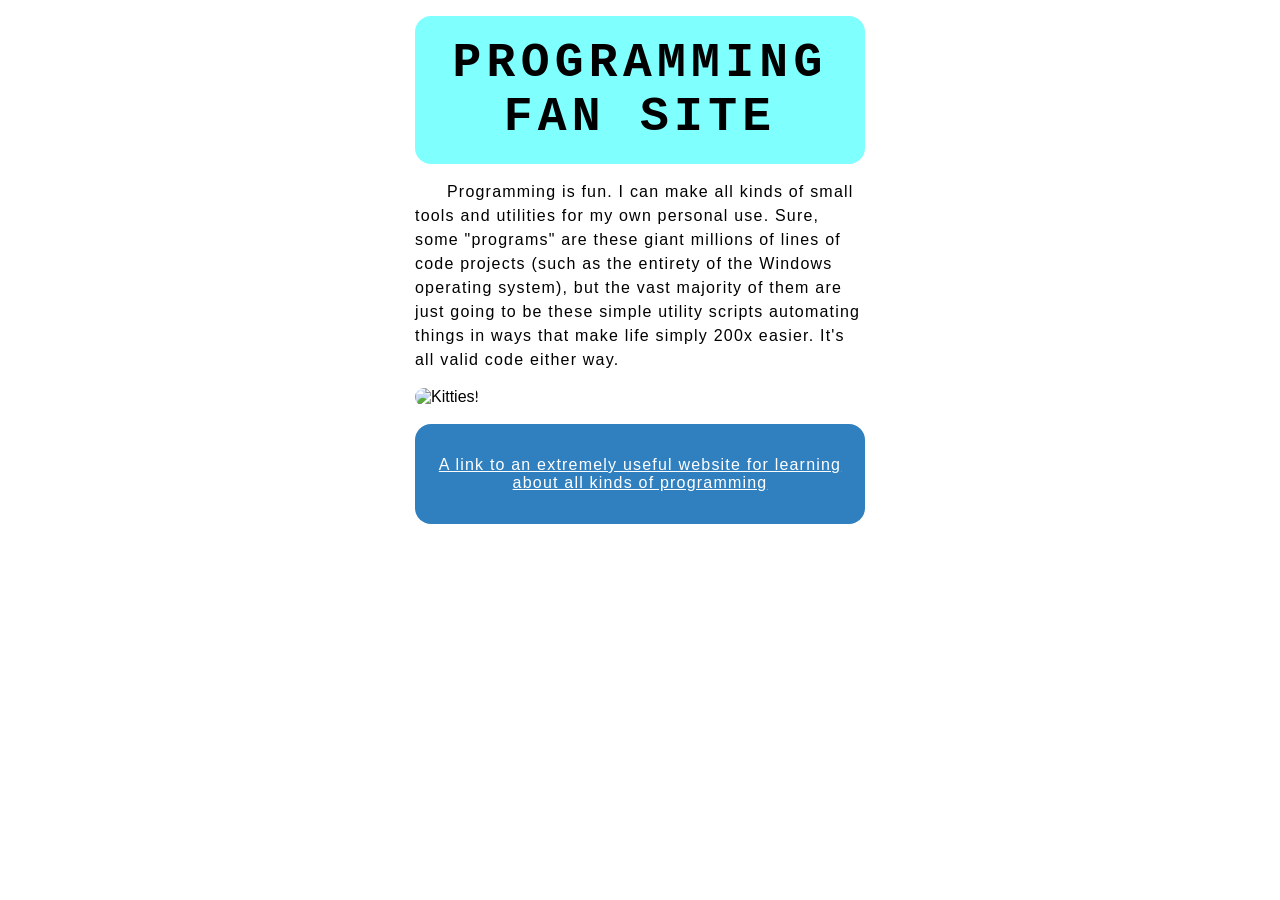
==== index.html @ 1fe0f050 "Typo fix" ====
<!DOCTYPE html>
<html lang="en">
<head>
    <meta charset="UTF-8">
    <meta name="viewport" content="width=device-width, initial-scale=1.0">
    <title>Programming Fan Site</title>

    <link rel="stylesheet" href="style.css">
</head>
<body>
    <header>
        <h1>Programming Fan Site</h1>
    </header>
    <main>
        <p>Programming is fun. I can make all kinds of small tools and utilities for my own personal use. Sure, some "programs" are these giant millions of lines of code projects (such as the entirety of the Windows operating system), but the vast majority of them are just going to be these simple utility scripts automating things in ways that make life simply 200x easier. It's all valid code either way.</p>
        <img src="https://placecats.com/neo/450/450" alt="Kitties!" />
    </main>
    <br />
    <footer>
        <a href="https://www.w3schools.com/" target="_blank">
            <div>
                A link to an extremely useful website for learning about all kinds of programming
            </div>
        </a>
    </footer>
</body>
</html>
---- style.css ----
/* Set the font and center the page */
body {
    font-family: Verdana, Geneva, Tahoma, sans-serif;
    max-width: 450px;
    margin: auto;
    /* Push the bottom of the page slightly farther away to allow scrolling down */
    margin-bottom: 5rem;
}

/* Make header fancy */
/* Set spacing and background details */
header {
    padding: 1.25rem;
    background-color: #80FFFF;
    border-radius: 1rem;
    margin: 0;
    margin-top: 1rem;
}
/* Set font details */
h1 {
    margin: 0;
    font-family: Consolas, 'Courier New', Courier, monospace;
    font-size: 3rem;
    letter-spacing: 0.33rem;
    text-align: center;
    text-transform: uppercase;
}


/* Improve readability for blobs of text */
p {
    letter-spacing: 0.075em;
    line-height: 1.5;
    text-indent: 2em;
}

/* Round the image */
img {
    border-radius: 1rem;
}

/* Set font details for links */
a {
    letter-spacing: 0.075em;
    text-decoration-color: #ffffff;
    text-align: center;
    color: #ffffff;
}
/* anchor surrounds a block element to give a background color */
footer a > div {
    background-color: #3080C0;
    border-radius: 1rem;
    padding: 2em 1em;
}
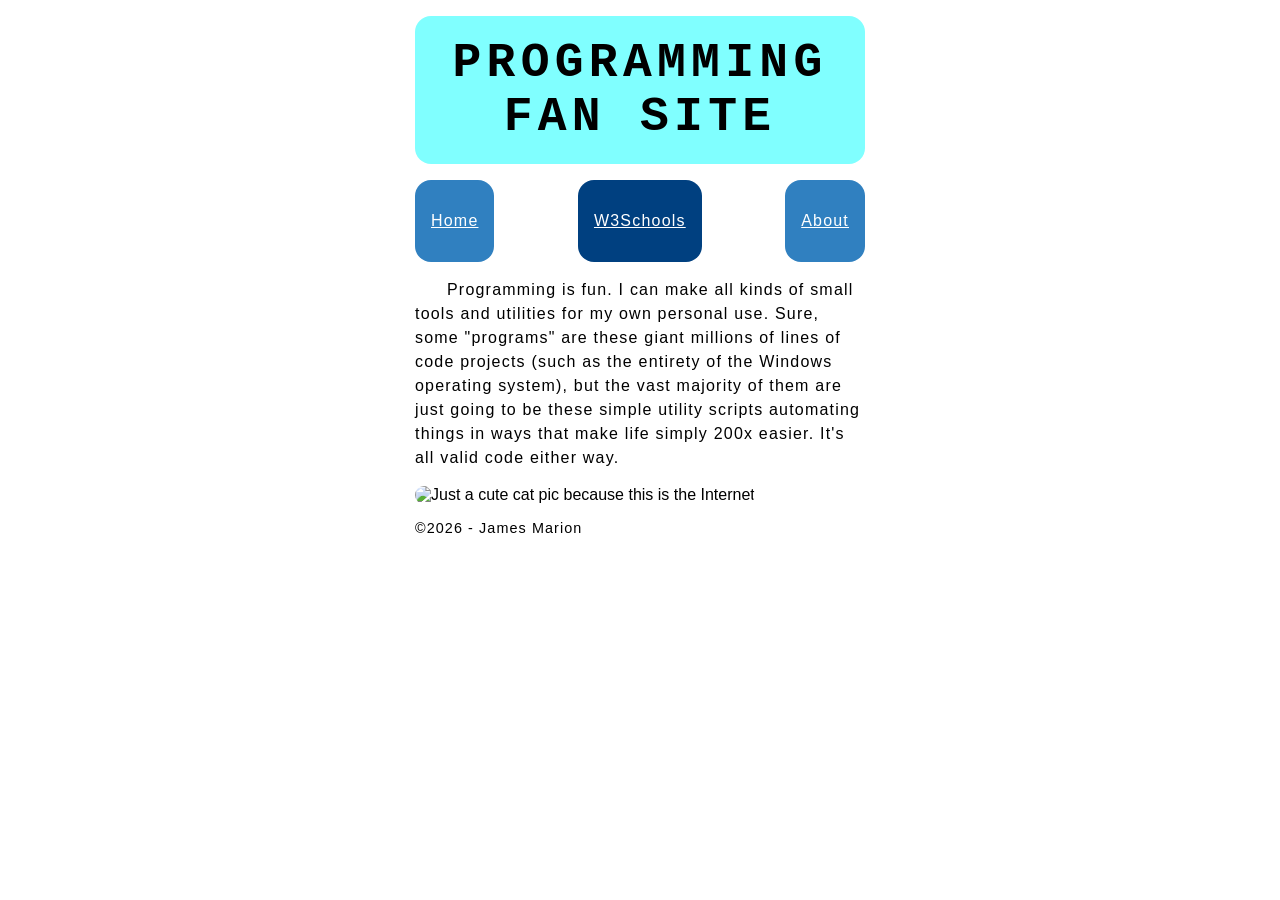
==== commit 31057aea: "Search Engine Optimization lab upgrades" ====
--- a/index.html
+++ b/index.html
@@ -3,7 +3,8 @@
 <head>
     <meta charset="UTF-8">
     <meta name="viewport" content="width=device-width, initial-scale=1.0">
-    <title>Programming Fan Site</title>
+    <meta name="description" content="A simple site showcasing my love for programming.">
+    <title>Programming Fan Site - By James Marion</title>
 
     <link rel="stylesheet" href="style.css">
 </head>
@@ -11,17 +12,17 @@
     <header>
         <h1>Programming Fan Site</h1>
     </header>
+    <nav>
+        <a href="index.html"><div>Home</div></a>
+        <a href="https://www.w3schools.com/" target="_blank"><div>W3Schools</div></a>
+        <a href="about.html"><div>About</div></a>
+    </nav>
     <main>
         <p>Programming is fun. I can make all kinds of small tools and utilities for my own personal use. Sure, some "programs" are these giant millions of lines of code projects (such as the entirety of the Windows operating system), but the vast majority of them are just going to be these simple utility scripts automating things in ways that make life simply 200x easier. It's all valid code either way.</p>
-        <img src="https://placecats.com/neo/450/450" alt="Kitties!" />
+        <img src="https://placecats.com/neo/450/450" alt="Just a cute cat pic because this is the Internet" />
     </main>
-    <br />
     <footer>
-        <a href="https://www.w3schools.com/" target="_blank">
-            <div>
-                A link to an extremely useful website for learning about all kinds of programming
-            </div>
-        </a>
+        <p>&copy;2026 - James Marion</p>
     </footer>
 </body>
 </html>
--- a/style.css
+++ b/style.css
@@ -13,8 +13,7 @@
     padding: 1.25rem;
     background-color: #80FFFF;
     border-radius: 1rem;
-    margin: 0;
-    margin-top: 1rem;
+    margin: 1rem 0;
 }
 /* Set font details */
 h1 {
@@ -31,6 +30,10 @@
 p {
     letter-spacing: 0.075em;
     line-height: 1.5;
+}
+
+/* Indent main paragraphs */
+main p {
     text-indent: 2em;
 }
 
@@ -39,16 +42,44 @@
     border-radius: 1rem;
 }
 
-/* Set font details for links */
-a {
+/* Nav should be horizontal */
+nav {
+    display: flex;
+    justify-content: space-between;
+}
+/* Set font details for nav links */
+nav a {
     letter-spacing: 0.075em;
+    text-align: center;
     text-decoration-color: #ffffff;
-    text-align: center;
     color: #ffffff;
 }
-/* anchor surrounds a block element to give a background color */
-footer a > div {
+/* Anchor surrounds a block element to give a background color */
+nav a > div {
     background-color: #3080C0;
     border-radius: 1rem;
     padding: 2em 1em;
+}
+nav a[target="_blank"] > div {
+    background-color: #004080;
+}
+/* Hover details */
+nav a:hover {
+    text-decoration-color: #000000;
+    color: #000000;
+}
+nav a[target="_blank"]:hover {
+    text-decoration-color: #ffffff;
+    color: #ffffff;
+}
+nav a > div:hover {
+    background-color: #00C040;
+}
+nav a[target="_blank"] > div:hover {
+    background-color: #008040;
+}
+
+/* Smaller footer text */
+footer {
+    font-size: 0.9em;
 }
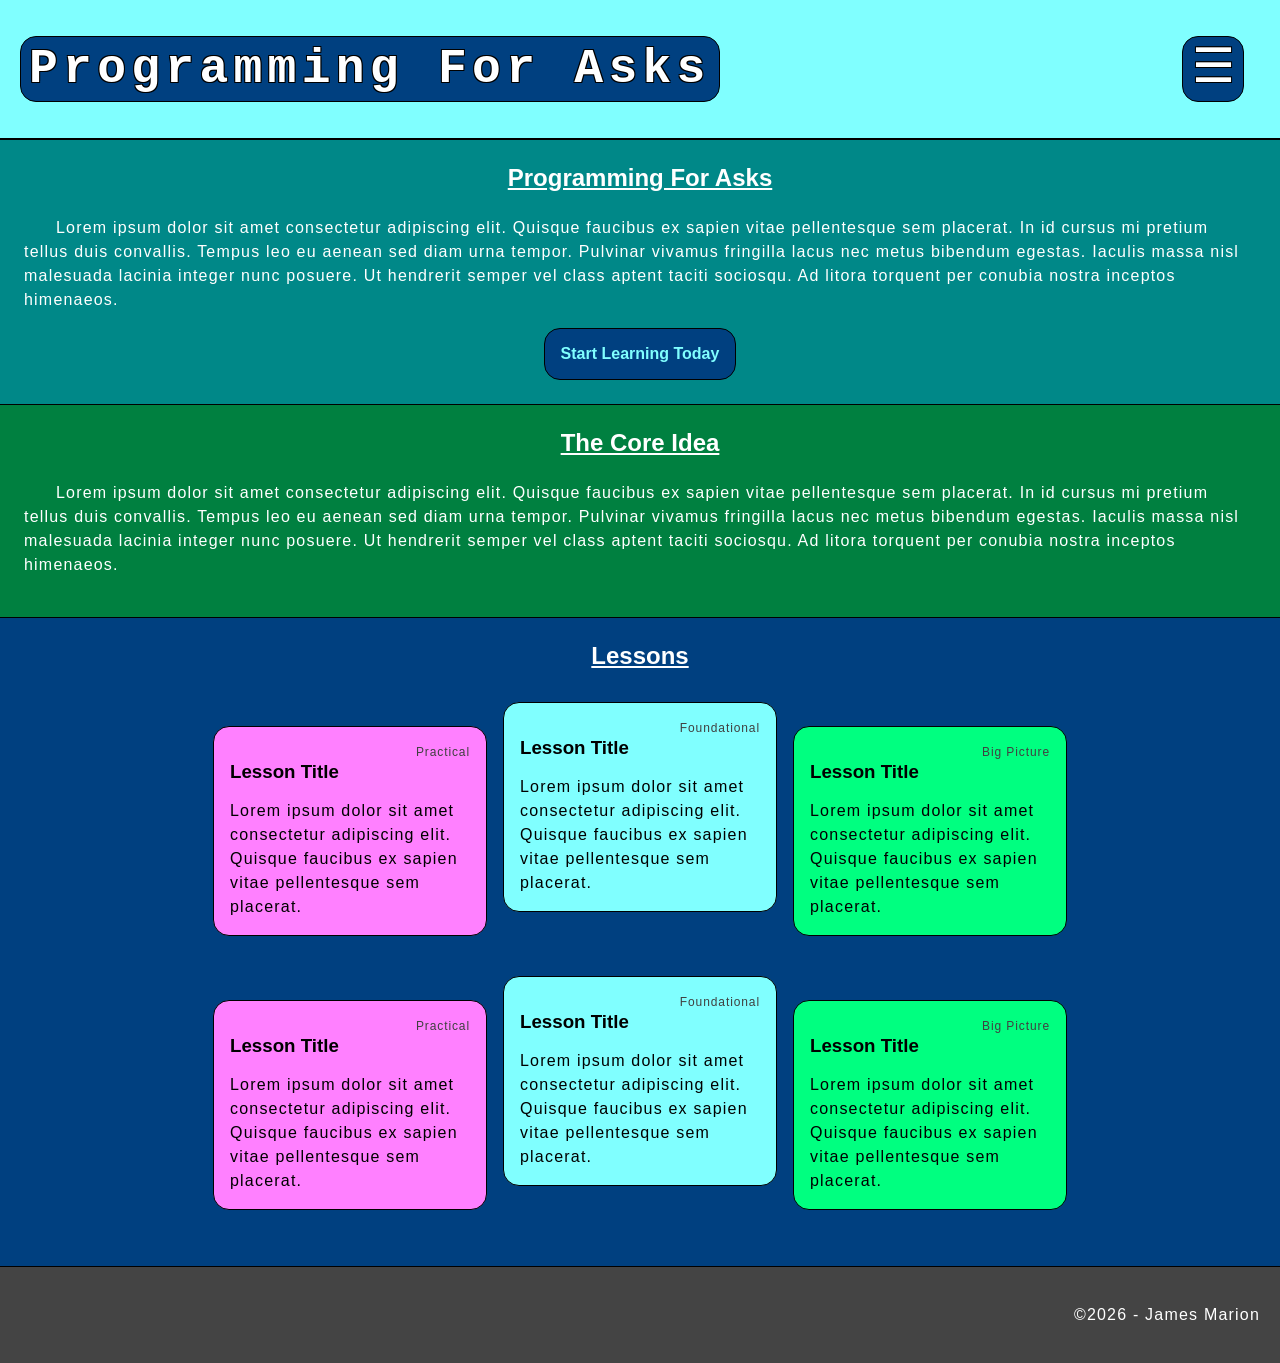
==== commit d5f65dcd: "Update website purpose - Development IN PROGRESS" ====
--- a/index.html
+++ b/index.html
@@ -4,22 +4,166 @@
     <meta charset="UTF-8">
     <meta name="viewport" content="width=device-width, initial-scale=1.0">
     <meta name="description" content="A simple site showcasing my love for programming.">
-    <title>Programming Fan Site - By James Marion</title>
+    <title>Programming For Asks</title>
 
     <link rel="stylesheet" href="style.css">
+    <style>
+        #coreidea {
+            background-color: #008040;
+        }
+        #lessons {
+            background-color: #004080;
+        }
+
+        #lessons .cards {
+            display: flex;
+            justify-content: center;
+        }
+
+        /* Ensure each card has a standardized sizing and style */
+        #lessons .card {
+            padding: 1em;
+            padding-top: 1rem;
+            margin: 0.5em;
+            margin-bottom: 2em;
+            width: 15em;
+            height: 100%;
+            border-radius: 1rem;
+            border: 1px solid black;
+            color: #000000;
+        }
+
+        #lessons .card:hover {
+            border: 1px solid white;
+        }
+
+        #lessons .card .card-tag {
+            text-align: right;
+            font-size: 0.75em;
+            margin: 0;
+        }
+        #lessons .card .card-tag{
+            color: #404040;
+        }
+
+        #lessons .card p, #lessons .card h3 {
+            margin: 0;
+            text-indent: 0;
+        }
+        #lessons .card h3 {
+            margin-bottom: 1rem;
+        }
+        #lessons .card.foundational {
+            order: 0;
+            background-color: #80FFFF;
+        }
+        #lessons .card.practical {
+            order: -1;
+            background-color: #FF80FF;
+            margin-top: 2em;
+        }
+        #lessons .card.bigpicture {
+            order: 1;
+            background-color: #00FF80;
+            margin-top: 2em;
+        }
+
+        @media screen and (max-width: 975px) {
+
+        }
+        @media screen and (max-width: 700px) {
+            #lessons h2 {
+                margin-bottom: 0;
+            }
+            #lessons .cards {
+                flex-direction: column;
+                justify-content: space-around;
+                align-items: center;
+            }
+            #lessons .card {
+                margin: 0.5em 0;
+            }
+            #lessons .card:last-of-type {
+                margin-bottom: 0;
+            }
+            #lessons .card.foundational {
+                order: -1;
+            }
+            #lessons .card.practical {
+                order: 0;
+                margin-top: 0;
+            }
+            #lessons .card.bigpicture {
+                order: 1;
+                margin-top: 0;
+            }
+        }
+    </style>
 </head>
 <body>
-    <header>
-        <h1>Programming Fan Site</h1>
-    </header>
-    <nav>
-        <a href="index.html"><div>Home</div></a>
-        <a href="https://www.w3schools.com/" target="_blank"><div>W3Schools</div></a>
-        <a href="about.html"><div>About</div></a>
-    </nav>
+    <div class="header">
+        <header>
+            <h1>Programming For Asks</h1>
+        </header>
+        <nav>
+            <input type="checkbox" name="nav-toggle" id="nav-toggle" aria-hidden="true" />
+            <label for="nav-toggle" class="nav-toggle" aria-hidden="true"></label>
+            <ul>
+                <li><a href="index.html"><div>Home</div></a></li>
+                <li><a href="foundational.html"><div>The Foundations</div></a></li>
+                <li><a href="practical.html"><div>In Practice</div></a></li>
+                <li><a href="bigpicture.html"><div>The Big Picture</div></a></li>
+                <li><a href="about.html"><div>About Me</div></a></li>
+            </ul>
+        </nav>
+    </div>
     <main>
-        <p>Programming is fun. I can make all kinds of small tools and utilities for my own personal use. Sure, some "programs" are these giant millions of lines of code projects (such as the entirety of the Windows operating system), but the vast majority of them are just going to be these simple utility scripts automating things in ways that make life simply 200x easier. It's all valid code either way.</p>
-        <img src="https://placecats.com/neo/450/450" alt="Just a cute cat pic because this is the Internet" />
+        <section id="landing">
+            <h2>Programming For Asks</h2>
+            <p>Lorem ipsum dolor sit amet consectetur adipiscing elit. Quisque faucibus ex sapien vitae pellentesque sem placerat. In id cursus mi pretium tellus duis convallis. Tempus leo eu aenean sed diam urna tempor. Pulvinar vivamus fringilla lacus nec metus bibendum egestas. Iaculis massa nisl malesuada lacinia integer nunc posuere. Ut hendrerit semper vel class aptent taciti sociosqu. Ad litora torquent per conubia nostra inceptos himenaeos.</p>
+            <a href="foundational.html">Start Learning Today</a>
+        </section>
+        <section id="coreidea">
+            <h2>The Core Idea</h2>
+            <p>Lorem ipsum dolor sit amet consectetur adipiscing elit. Quisque faucibus ex sapien vitae pellentesque sem placerat. In id cursus mi pretium tellus duis convallis. Tempus leo eu aenean sed diam urna tempor. Pulvinar vivamus fringilla lacus nec metus bibendum egestas. Iaculis massa nisl malesuada lacinia integer nunc posuere. Ut hendrerit semper vel class aptent taciti sociosqu. Ad litora torquent per conubia nostra inceptos himenaeos.</p>
+        </section>
+        <section id="lessons">
+            <h2>Lessons</h2>
+            <div class="cards">
+                <div class="card practical">
+                    <p class="card-tag">Practical</p>
+                    <h3>Lesson Title</h3>
+                    <p>Lorem ipsum dolor sit amet consectetur adipiscing elit. Quisque faucibus ex sapien vitae pellentesque sem placerat.</p>
+                </div>
+                <div class="card foundational">
+                    <p class="card-tag">Foundational</p>
+                    <h3>Lesson Title</h3>
+                    <p>Lorem ipsum dolor sit amet consectetur adipiscing elit. Quisque faucibus ex sapien vitae pellentesque sem placerat.</p>
+                </div>
+                <div class="card bigpicture">
+                    <p class="card-tag">Big Picture</p>
+                    <h3>Lesson Title</h3>
+                    <p>Lorem ipsum dolor sit amet consectetur adipiscing elit. Quisque faucibus ex sapien vitae pellentesque sem placerat.</p>
+                </div>
+            </div>
+            <div class="cards">
+                <div class="card practical">
+                    <p class="card-tag">Practical</p>
+                    <h3>Lesson Title</h3>
+                    <p>Lorem ipsum dolor sit amet consectetur adipiscing elit. Quisque faucibus ex sapien vitae pellentesque sem placerat.</p>
+                </div>
+                <div class="card foundational">
+                    <p class="card-tag">Foundational</p>
+                    <h3>Lesson Title</h3>
+                    <p>Lorem ipsum dolor sit amet consectetur adipiscing elit. Quisque faucibus ex sapien vitae pellentesque sem placerat.</p>
+                </div>
+                <div class="card bigpicture">
+                    <p class="card-tag">Big Picture</p>
+                    <h3>Lesson Title</h3>
+                    <p>Lorem ipsum dolor sit amet consectetur adipiscing elit. Quisque faucibus ex sapien vitae pellentesque sem placerat.</p>
+                </div>
+            </div>
+        </section>
     </main>
     <footer>
         <p>&copy;2026 - James Marion</p>
--- a/style.css
+++ b/style.css
@@ -1,28 +1,40 @@
-/* Set the font and center the page */
+/* Set the font and ensure defaults */
 body {
     font-family: Verdana, Geneva, Tahoma, sans-serif;
-    max-width: 450px;
-    margin: auto;
-    /* Push the bottom of the page slightly farther away to allow scrolling down */
-    margin-bottom: 5rem;
+    margin: 0;
+    /* Push the bottom of the page slightly farther away to allow scrolling down beyond the bottom of the page a little */
+    margin-bottom: 2.5rem;
+}
+
+/* Standardize some settings across browsers in case some have weird defaults */
+html, body, header, nav, section, main, footer {
+    margin: 0;
+    padding: 0;
+}
+
+/* Ensure the main content of the page is slightly away from the edge of the browser window */
+header, main, footer {
+    padding: 1.25rem;
 }
 
 /* Make header fancy */
 /* Set spacing and background details */
 header {
-    padding: 1.25rem;
     background-color: #80FFFF;
-    border-radius: 1rem;
-    margin: 1rem 0;
+    margin: 0;
+    width: 100%;
 }
 /* Set font details */
 h1 {
     margin: 0;
-    font-family: Consolas, 'Courier New', Courier, monospace;
-    font-size: 3rem;
     letter-spacing: 0.33rem;
-    text-align: center;
-    text-transform: uppercase;
+    color: white;
+    text-shadow: 1px 1px #000000, -1px 1px #000000, 1px -1px #000000, -1px -1px #000000;
+    background-color: #004080;
+    border: 1px solid black;
+    border-radius: 1rem;
+    padding: 0.5rem;
+    width: fit-content;
 }
 
 
@@ -42,44 +54,226 @@
     border-radius: 1rem;
 }
 
-/* Nav should be horizontal */
-nav {
-    display: flex;
-    justify-content: space-between;
-}
 /* Set font details for nav links */
 nav a {
     letter-spacing: 0.075em;
+    font-size: 1.75rem;
+    font-weight: bold;
     text-align: center;
-    text-decoration-color: #ffffff;
-    color: #ffffff;
-}
-/* Anchor surrounds a block element to give a background color */
+    text-decoration: none;
+}
+/* Anchor surrounds a block element to give a lot of clickable space */
 nav a > div {
-    background-color: #3080C0;
-    border-radius: 1rem;
-    padding: 2em 1em;
-}
-nav a[target="_blank"] > div {
-    background-color: #004080;
-}
-/* Hover details */
-nav a:hover {
-    text-decoration-color: #000000;
-    color: #000000;
-}
-nav a[target="_blank"]:hover {
-    text-decoration-color: #ffffff;
-    color: #ffffff;
-}
-nav a > div:hover {
-    background-color: #00C040;
-}
-nav a[target="_blank"] > div:hover {
-    background-color: #008040;
+    padding: 1em;
 }
 
 /* Smaller footer text */
 footer {
-    font-size: 0.9em;
+    background-color: #444444;
+    color: #FFFFFF;
+    text-align: right;
+}
+
+/* Center both the header and the nav */
+.header {
+    display: table;
+    font-family: Consolas, 'Courier New', Courier, monospace;
+    line-height: 1;
+    width: 100%;
+    border-bottom: 2px solid black;
+}
+
+.header > * {
+    display: table-cell;
+}
+
+
+/* Ensure the nav has decent spacing */
+nav {
+    padding: 0;
+    margin: 0;
+}
+
+/* Hides nav while it isn't checked */
+nav ul {
+    display: none;
+}
+
+/* Hides the checkbox so that the hamburger label is the only way to toggle it */
+nav #nav-toggle {
+    display: none;
+}
+
+/* Styles the hamburger label with enough clickable space for mobile devices too */
+nav .nav-toggle {
+    display: block;
+    padding: 2.25rem;
+    padding-right: 2.25rem;
+    color: black;
+    background-color: #80FFFF;
+}
+nav .nav-toggle::after {
+    content: "\2630"; /* hamburger symbol */
+    color: #FFFFFF;
+    text-shadow: 1px 1px #000000, -1px 1px #000000, 1px -1px #000000, -1px -1px #000000;
+    background-color: #004080;
+    border: 1px solid black;
+    border-radius: 1rem;
+    padding: 0.5rem;
+    display: block;
+    min-width: 44px;
+    text-align: center;
+}
+/* There should be a toggle button that toggles the menu visibility when clicked. */
+/* When checked, display the menu */
+/* Vertical nav when displayed */
+nav #nav-toggle:checked~ul {
+    list-style-type: none;
+    margin: 0;
+    margin-top: 1px; /* Include the header border as the top border */
+    padding: 0;
+    display: flex;
+    position: absolute;
+    right: 0rem;
+    width: 30rem;
+    flex-direction: column;
+    justify-content: space-evenly;
+}
+nav #nav-toggle:checked~ul li {
+    border: 1px solid black;
+    border-right: 0;
+    border-left-width: 2px;
+    border-top: 0;
+    background-color: #808080;
+}
+nav #nav-toggle:checked~ul li:hover > a div {
+    /* 50% opacity hover */
+    background-color: #00804080;
+}
+nav #nav-toggle:checked~ul li:last-of-type {
+    border-bottom-left-radius: 1rem;
+    border-bottom-width: 2px;
+}
+nav #nav-toggle:checked~ul li:not(:last-of-type):not(:first-of-type) > a {
+    color: #80FFFF;
+    text-shadow: 1px 1px #000000, -1px 1px #000000, 1px -1px #000000, -1px -1px #000000;
+}
+nav #nav-toggle:checked~ul li > a {
+    color: #000000;
+    text-shadow: none;
+}
+/* Mobile nav toggle button styling */
+nav #nav-toggle:checked~.nav-toggle::after {
+    content: "\2716"; /* close (x) symbol */
+}
+
+
+h1, nav .nav-toggle {
+    font-size: 3rem;
+}
+
+main, footer {
+    display: flex;
+    justify-content: center;
+    flex-direction: column;
+    margin: auto;
+}
+
+main {
+    padding: 0;
+}
+
+main > section {
+    margin: 0;
+    width: 100%;
+    padding: 1.5em;
+    box-sizing: border-box;
+    border-bottom: solid 1px black;
+    background-color: #444444;
+    color: white;
+}
+
+h2 {
+    margin: 0;
+    margin-bottom: 1em;
+    text-decoration: underline;
+    text-align: center;
+}
+
+#landing {
+    background-color: #008888;
+}
+
+#landing a {
+    display: block;
+    text-decoration: none;
+    padding: 1em;
+    background-color: #004080;
+    color: #80FFFF;
+    font-weight: bold;
+    border: 1px solid black;
+    border-radius: 1em;
+    width: fit-content;
+    margin: 0em auto;
+    margin-top: 1em;
+}
+#landing a:hover {
+    background-color: #3080C0;
+}
+
+@media screen and (max-width: 975px) {
+    h1, nav .nav-toggle {
+        font-size: 5vw;
+    }
+    main > section {
+        font-size: 1.65vw;
+    }
+}
+@media screen and (max-width: 700px) {
+    main {
+        padding: 0;
+    }
+    main > section {
+        font-size: 4.5vw;
+        max-width: 100%;
+        padding: 1.5rem 0.5em;
+    }
+    .header {
+        display: block;
+    }
+
+    .header > * {
+        display: block;
+    }
+
+    .header header {
+        display: flex;
+        flex-direction: column;
+        align-items: center;
+        padding-left: 0;
+        padding-right: 0;
+        box-sizing: content-box;
+    }
+
+    .header nav .nav-toggle {
+        display: flex;
+        flex-direction: column;
+        align-items: center;
+        padding: 0;
+        padding-bottom: 1.25rem;
+    }
+
+    .header nav .nav-toggle::after {
+        width: 1em;
+    }
+
+    nav #nav-toggle:checked~ul {
+        width: 100%;
+    }
+    nav #nav-toggle:checked~ul li {
+        border-left-width: 0;
+    }
+    nav #nav-toggle:checked~ul li:last-of-type {
+        border-bottom-left-radius: 0;
+    }
 }
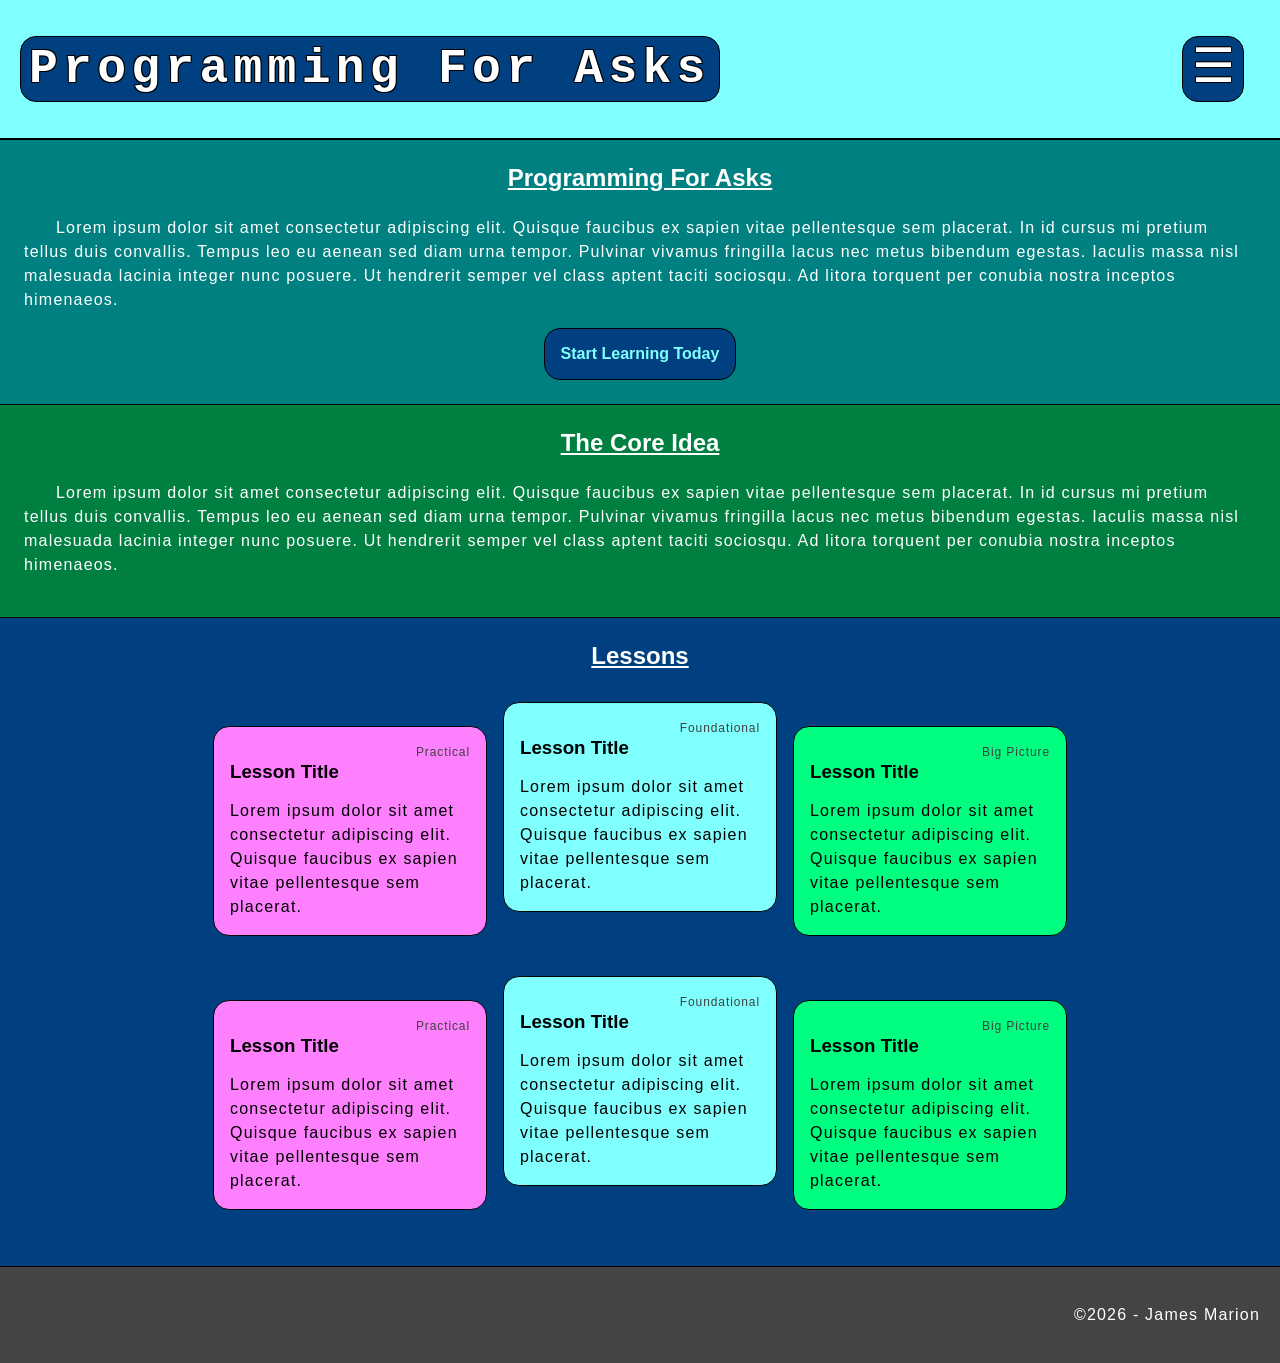
==== commit 3c10d3bf: "Accessibility Fix screen reader/keyboard controls" ====
--- a/index.html
+++ b/index.html
@@ -106,8 +106,8 @@
             <h1>Programming For Asks</h1>
         </header>
         <nav>
-            <input type="checkbox" name="nav-toggle" id="nav-toggle" aria-hidden="true" />
-            <label for="nav-toggle" class="nav-toggle" aria-hidden="true"></label>
+            <input type="checkbox" name="nav-toggle" id="nav-toggle" />
+            <label for="nav-toggle" class="nav-toggle"><span style="opacity: 0; position: absolute;">Toggle navigation</span></label>
             <ul>
                 <li><a href="index.html"><div>Home</div></a></li>
                 <li><a href="foundational.html"><div>The Foundations</div></a></li>
--- a/style.css
+++ b/style.css
@@ -1,3 +1,8 @@
+/* Keyboard accessibility controls */
+:focus-visible {
+    outline: 5px solid white;
+}
+
 /* Set the font and ensure defaults */
 body {
     font-family: Verdana, Geneva, Tahoma, sans-serif;
@@ -100,8 +105,10 @@
 }
 
 /* Hides the checkbox so that the hamburger label is the only way to toggle it */
+/* Also ensures that keyboard-accessibility is still possible */
 nav #nav-toggle {
-    display: none;
+    opacity: 0;
+    position: absolute;
 }
 
 /* Styles the hamburger label with enough clickable space for mobile devices too */
@@ -112,6 +119,10 @@
     color: black;
     background-color: #80FFFF;
 }
+/* Keyboard control accessibility indicator */
+nav #nav-toggle:focus-visible ~ .nav-toggle::after {
+    outline: 5px solid red;
+}
 nav .nav-toggle::after {
     content: "\2630"; /* hamburger symbol */
     color: #FFFFFF;
@@ -146,6 +157,15 @@
     border-top: 0;
     background-color: #808080;
 }
+/* Keyboard controls accessibility indicator */
+nav #nav-toggle:checked~ul li a:focus-visible div {
+    outline: 5px solid white;
+    position: relative;
+    z-index: 999;
+}
+nav #nav-toggle:checked~ul li:last-of-type a:focus-visible div {
+    border-bottom-left-radius: 1rem;
+}
 nav #nav-toggle:checked~ul li:hover > a div {
     /* 50% opacity hover */
     background-color: #00804080;
@@ -201,7 +221,7 @@
 }
 
 #landing {
-    background-color: #008888;
+    background-color: #008080;
 }
 
 #landing a {
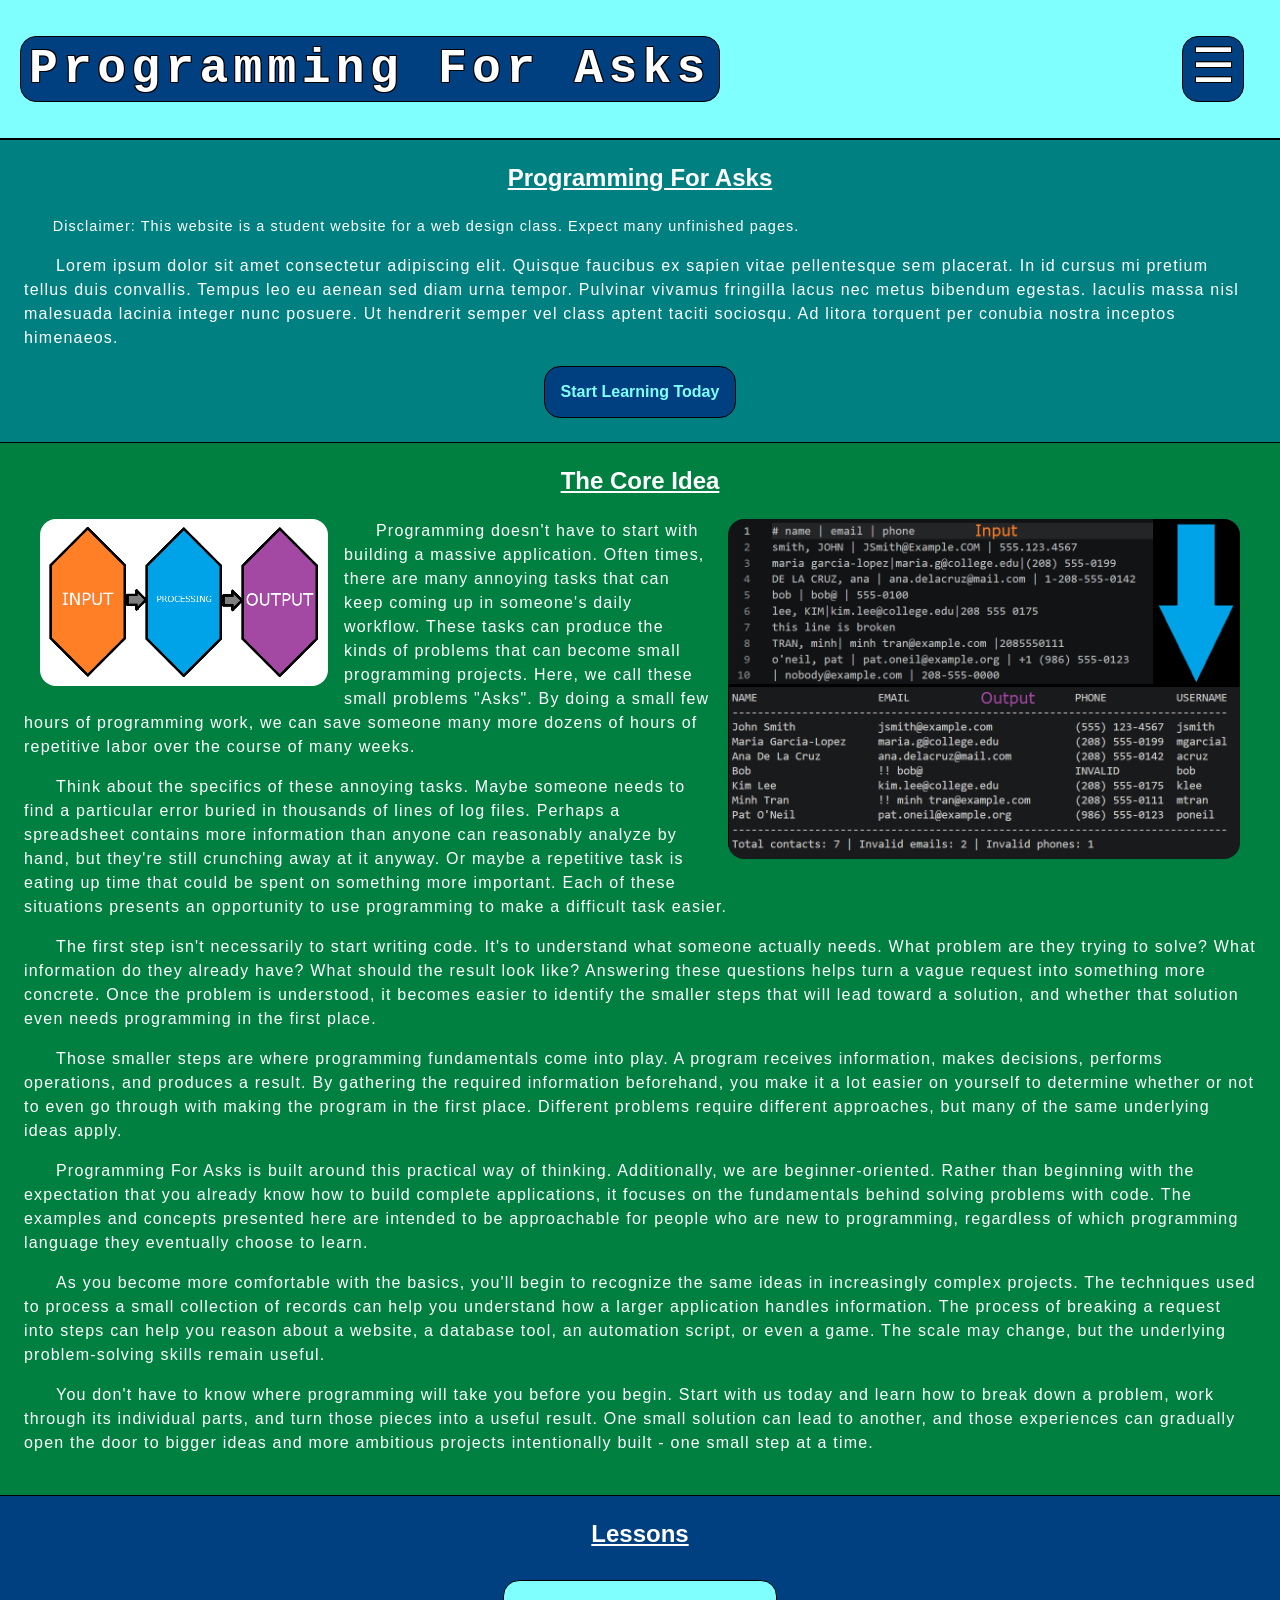
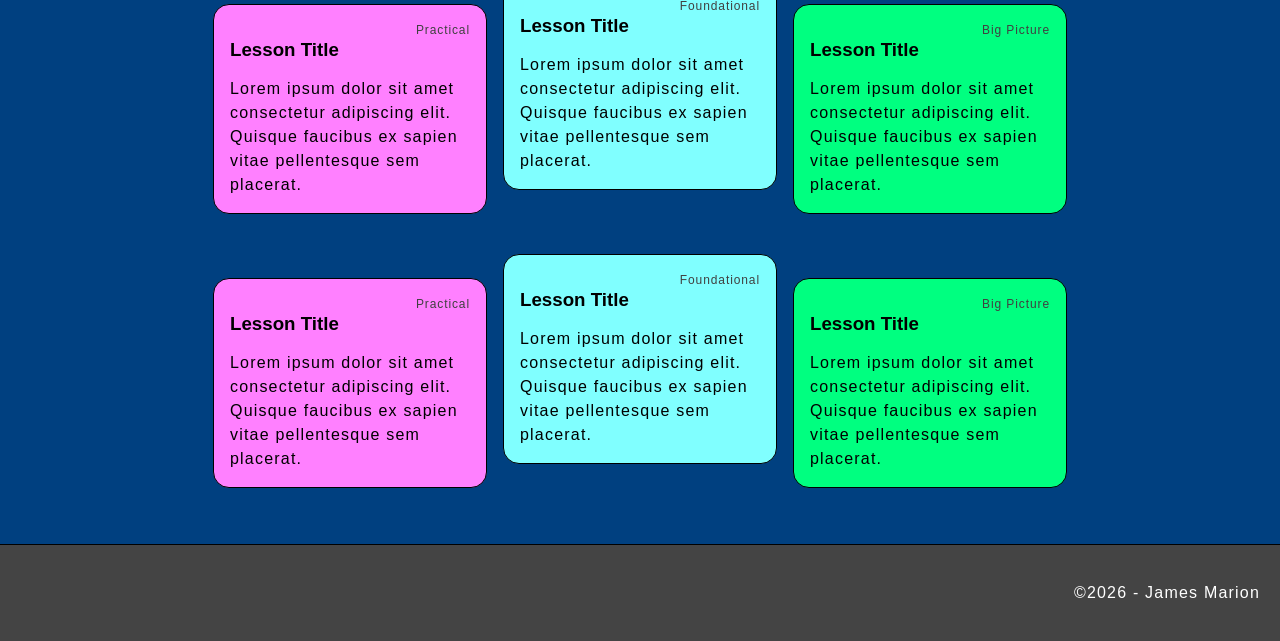
==== commit 17c6cead: "Multimedia lab" ====
--- a/index.html
+++ b/index.html
@@ -10,6 +10,21 @@
     <style>
         #coreidea {
             background-color: #008040;
+        }
+        #coreidea > div > img:first-of-type {
+            float: left;
+            width: 9vw;
+        }
+        #coreidea > div > img:last-of-type {
+            float: right;
+            width: 18vw;
+        }
+        #coreidea > div > img {
+            display: block;
+            max-width: 100%;
+            height: auto;
+            margin: 1em;
+            margin-top: 0;
         }
         #lessons {
             background-color: #004080;
@@ -68,10 +83,53 @@
             margin-top: 2em;
         }
 
-        @media screen and (max-width: 975px) {
-
-        }
+        @media screen and (max-width: 3000px) {
+            #coreidea > div > img:first-of-type {
+                width: 15vw;
+            }
+            #coreidea > div > img:last-of-type {
+                width: 22vw;
+            }
+        }
+
+        @media screen and (max-width: 2000px) {
+            #coreidea > div > img:first-of-type {
+                width: 20vw;
+            }
+            #coreidea > div > img:last-of-type {
+                width: 35vw;
+            }
+        }
+
+        @media screen and (max-width: 1500px) {
+            #coreidea > div > img:first-of-type {
+                width: 18em;
+            }
+            #coreidea > div > img:last-of-type {
+                width: 32em;
+            }
+        }
+
+        @media screen and (max-width: 1250px) {
+            #coreidea > div > img:first-of-type {
+                width: 10em;
+            }
+            #coreidea > div > img:last-of-type {
+                width: 25em;
+            }
+        }
+
         @media screen and (max-width: 700px) {
+            #coreidea > div > img:first-of-type {
+                width: 100%;
+            }
+            #coreidea > div > img:last-of-type {
+                width: 100%;
+            }
+            #coreidea > div > img {
+                margin: 0;
+                margin-bottom: 1em;
+            }
             #lessons h2 {
                 margin-bottom: 0;
             }
@@ -107,7 +165,7 @@
         </header>
         <nav>
             <input type="checkbox" name="nav-toggle" id="nav-toggle" />
-            <label for="nav-toggle" class="nav-toggle"><span style="opacity: 0; position: absolute;">Toggle navigation</span></label>
+            <label for="nav-toggle" class="nav-toggle"><span class="visually-hidden">Toggle navigation</span></label>
             <ul>
                 <li><a href="index.html"><div>Home</div></a></li>
                 <li><a href="foundational.html"><div>The Foundations</div></a></li>
@@ -120,12 +178,23 @@
     <main>
         <section id="landing">
             <h2>Programming For Asks</h2>
+            <p style="font-size: 0.9em;">Disclaimer: This website is a student website for a web design class. Expect many unfinished pages.</p>
             <p>Lorem ipsum dolor sit amet consectetur adipiscing elit. Quisque faucibus ex sapien vitae pellentesque sem placerat. In id cursus mi pretium tellus duis convallis. Tempus leo eu aenean sed diam urna tempor. Pulvinar vivamus fringilla lacus nec metus bibendum egestas. Iaculis massa nisl malesuada lacinia integer nunc posuere. Ut hendrerit semper vel class aptent taciti sociosqu. Ad litora torquent per conubia nostra inceptos himenaeos.</p>
             <a href="foundational.html">Start Learning Today</a>
         </section>
         <section id="coreidea">
             <h2>The Core Idea</h2>
-            <p>Lorem ipsum dolor sit amet consectetur adipiscing elit. Quisque faucibus ex sapien vitae pellentesque sem placerat. In id cursus mi pretium tellus duis convallis. Tempus leo eu aenean sed diam urna tempor. Pulvinar vivamus fringilla lacus nec metus bibendum egestas. Iaculis massa nisl malesuada lacinia integer nunc posuere. Ut hendrerit semper vel class aptent taciti sociosqu. Ad litora torquent per conubia nostra inceptos himenaeos.</p>
+            <div>
+                <img src="ProcessingPipeline.png" alt="Keep it simple - process inputs into outputs" />
+                <img src="ProcessingExample.png" alt="Cleaning up poorly managed data is only one program away" />
+                <p>Programming doesn't have to start with building a massive application. Often times, there are many annoying tasks that can keep coming up in someone's daily workflow. These tasks can produce the kinds of problems that can become small programming projects. Here, we call these small problems "Asks". By doing a small few hours of programming work, we can save someone many more dozens of hours of repetitive labor over the course of many weeks.</p>
+                <p>Think about the specifics of these annoying tasks. Maybe someone needs to find a particular error buried in thousands of lines of log files. Perhaps a spreadsheet contains more information than anyone can reasonably analyze by hand, but they're still crunching away at it anyway. Or maybe a repetitive task is eating up time that could be spent on something more important. Each of these situations presents an opportunity to use programming to make a difficult task easier.</p>
+                <p>The first step isn't necessarily to start writing code. It's to understand what someone actually needs. What problem are they trying to solve? What information do they already have? What should the result look like? Answering these questions helps turn a vague request into something more concrete. Once the problem is understood, it becomes easier to identify the smaller steps that will lead toward a solution, and whether that solution even needs programming in the first place.</p>
+                <p>Those smaller steps are where programming fundamentals come into play. A program receives information, makes decisions, performs operations, and produces a result. By gathering the required information beforehand, you make it a lot easier on yourself to determine whether or not to even go through with making the program in the first place. Different problems require different approaches, but many of the same underlying ideas apply.</p>
+                <p>Programming For Asks is built around this practical way of thinking. Additionally, we are beginner-oriented. Rather than beginning with the expectation that you already know how to build complete applications, it focuses on the fundamentals behind solving problems with code. The examples and concepts presented here are intended to be approachable for people who are new to programming, regardless of which programming language they eventually choose to learn.</p>
+                <p>As you become more comfortable with the basics, you'll begin to recognize the same ideas in increasingly complex projects. The techniques used to process a small collection of records can help you understand how a larger application handles information. The process of breaking a request into steps can help you reason about a website, a database tool, an automation script, or even a game. The scale may change, but the underlying problem-solving skills remain useful.</p>
+                <p>You don't have to know where programming will take you before you begin. Start with us today and learn how to break down a problem, work through its individual parts, and turn those pieces into a useful result. One small solution can lead to another, and those experiences can gradually open the door to bigger ideas and more ambitious projects intentionally built - one small step at a time.</p>
+            </div>
         </section>
         <section id="lessons">
             <h2>Lessons</h2>
--- a/style.css
+++ b/style.css
@@ -1,6 +1,17 @@
 /* Keyboard accessibility controls */
 :focus-visible {
     outline: 5px solid white;
+}
+.visually-hidden {
+    position: absolute;
+    width: 1px;
+    height: 1px;
+    padding: 0;
+    margin: -1px;
+    overflow: hidden;
+    clip-path: inset(50%);
+    white-space: nowrap;
+    border: 0;
 }
 
 /* Set the font and ensure defaults */
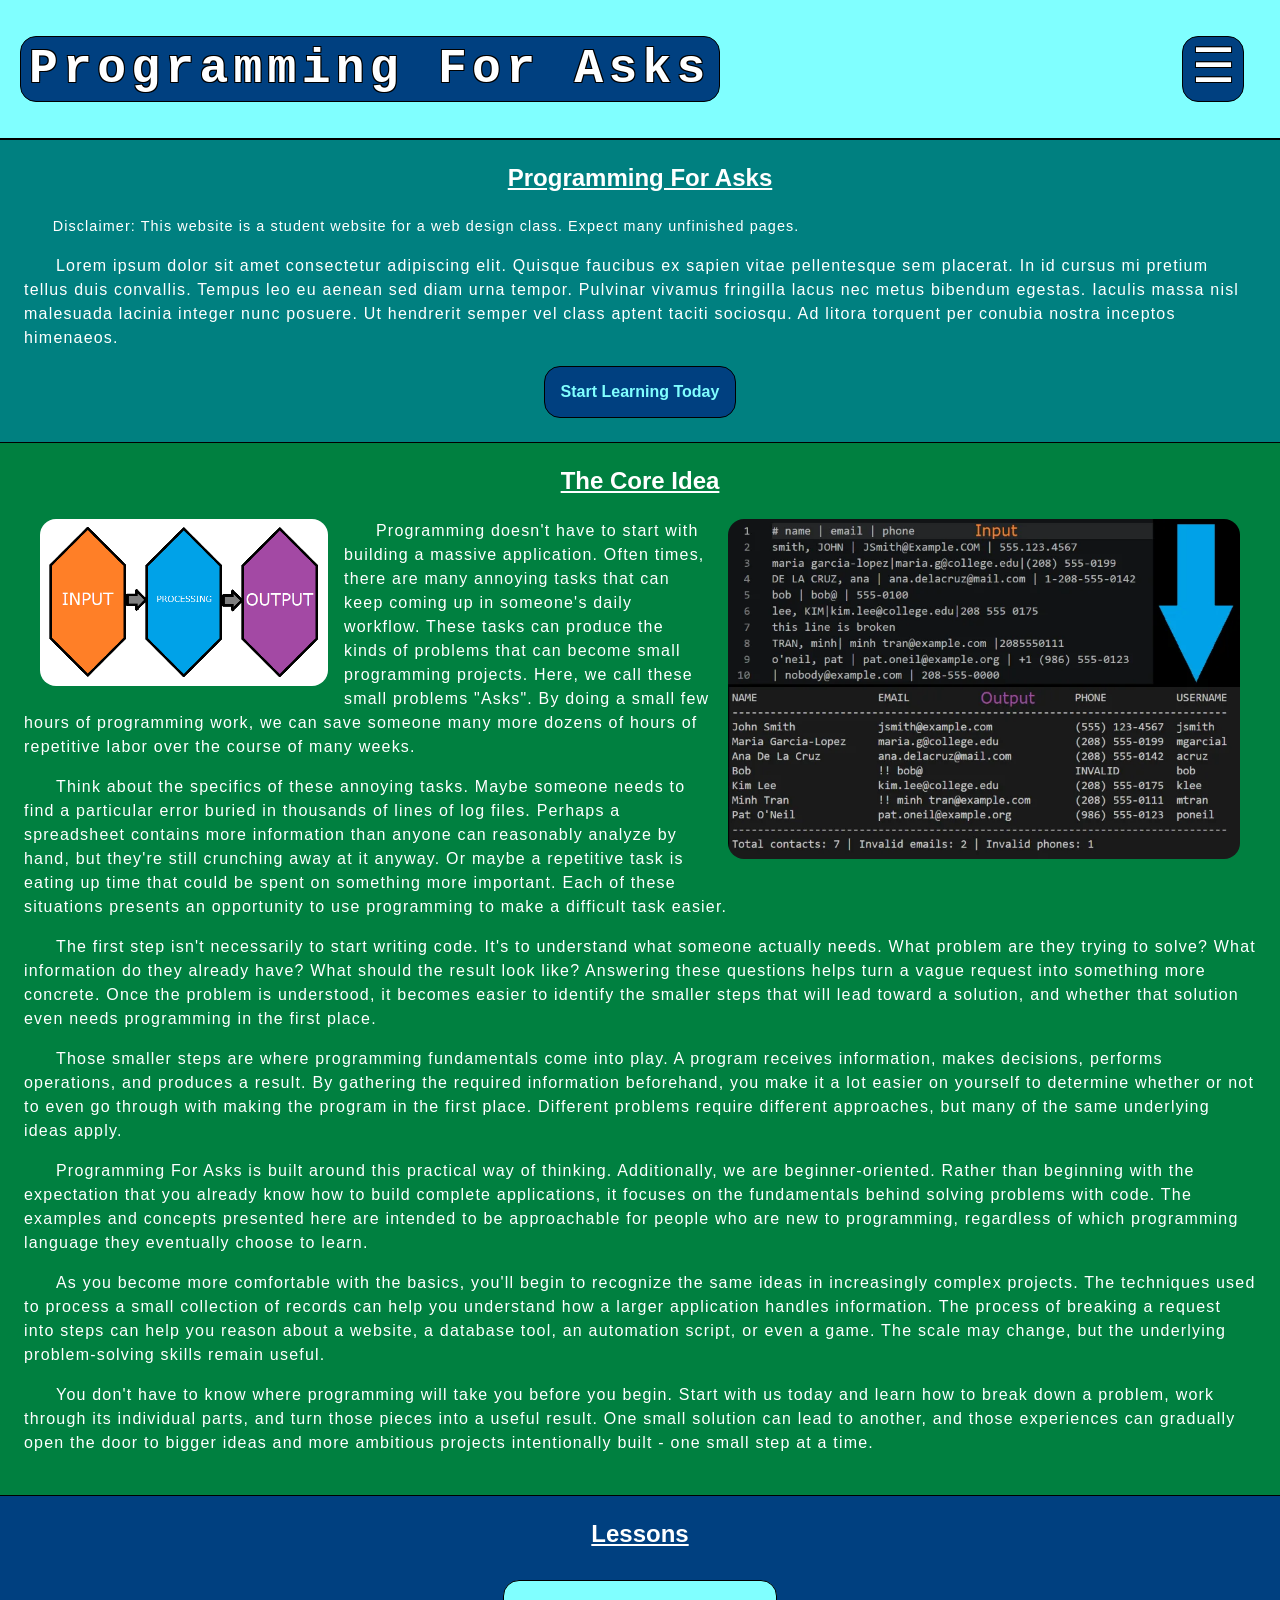
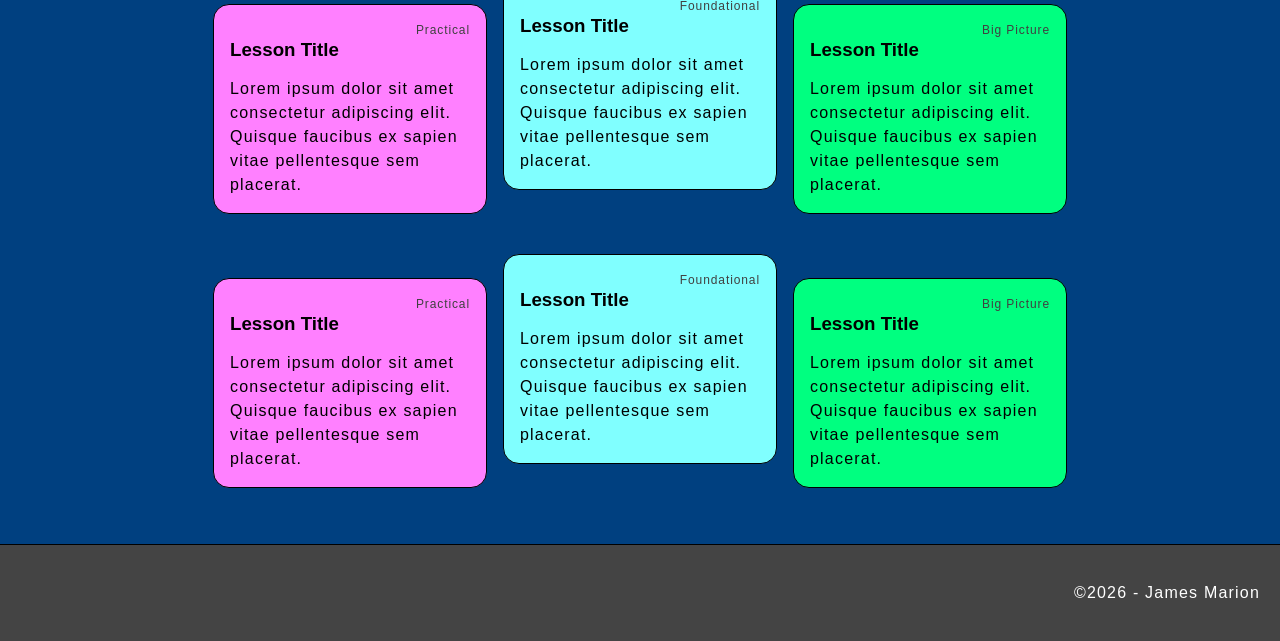
==== commit abc6467b: "Multimedia lab file size reduction" ====
--- a/index.html
+++ b/index.html
@@ -11,15 +11,19 @@
         #coreidea {
             background-color: #008040;
         }
-        #coreidea > div > img:first-of-type {
+        .coreidea-image:first-of-type {
             float: left;
+        }
+        .coreidea-image:first-of-type > img {
             width: 9vw;
         }
-        #coreidea > div > img:last-of-type {
+        .coreidea-image:last-of-type {
             float: right;
+        }
+        .coreidea-image:last-of-type > img {
             width: 18vw;
         }
-        #coreidea > div > img {
+        .coreidea-image > img {
             display: block;
             max-width: 100%;
             height: auto;
@@ -84,51 +88,54 @@
         }
 
         @media screen and (max-width: 3000px) {
-            #coreidea > div > img:first-of-type {
+            .coreidea-image:first-of-type > img {
                 width: 15vw;
             }
-            #coreidea > div > img:last-of-type {
+            .coreidea-image:last-of-type > img {
                 width: 22vw;
             }
         }
 
         @media screen and (max-width: 2000px) {
-            #coreidea > div > img:first-of-type {
+            .coreidea-image:first-of-type > img {
                 width: 20vw;
             }
-            #coreidea > div > img:last-of-type {
+            .coreidea-image:last-of-type > img {
                 width: 35vw;
             }
         }
 
         @media screen and (max-width: 1500px) {
-            #coreidea > div > img:first-of-type {
+            .coreidea-image:first-of-type > img {
                 width: 18em;
             }
-            #coreidea > div > img:last-of-type {
+            .coreidea-image:last-of-type > img {
                 width: 32em;
             }
         }
 
         @media screen and (max-width: 1250px) {
-            #coreidea > div > img:first-of-type {
+            .coreidea-image:first-of-type > img {
                 width: 10em;
             }
-            #coreidea > div > img:last-of-type {
+            .coreidea-image:last-of-type > img {
                 width: 25em;
             }
         }
 
         @media screen and (max-width: 700px) {
-            #coreidea > div > img:first-of-type {
+            .coreidea-image:first-of-type > img {
                 width: 100%;
             }
-            #coreidea > div > img:last-of-type {
+            .coreidea-image:last-of-type > img {
                 width: 100%;
             }
-            #coreidea > div > img {
+            .coreidea-image > img {
                 margin: 0;
                 margin-bottom: 1em;
+            }
+            .coreidea-image {
+                width: 100%;
             }
             #lessons h2 {
                 margin-bottom: 0;
@@ -185,8 +192,14 @@
         <section id="coreidea">
             <h2>The Core Idea</h2>
             <div>
-                <img src="ProcessingPipeline.png" alt="Keep it simple - process inputs into outputs" />
-                <img src="ProcessingExample.png" alt="Cleaning up poorly managed data is only one program away" />
+                <picture class="coreidea-image">
+                    <img src="ProcessingPipeline.png" alt="Keep it simple - process inputs into outputs" />
+                </picture>
+                <picture class="coreidea-image">
+                    <source media="(max-width: 1500px)" srcset="ProcessingExample-768w.webp" type="image/webp">
+                    <source srcset="ProcessingExample-1048w.webp" type="image/webp">
+                    <img src="ProcessingExample.png" alt="Cleaning up poorly managed data is only one program away" />
+                </picture>
                 <p>Programming doesn't have to start with building a massive application. Often times, there are many annoying tasks that can keep coming up in someone's daily workflow. These tasks can produce the kinds of problems that can become small programming projects. Here, we call these small problems "Asks". By doing a small few hours of programming work, we can save someone many more dozens of hours of repetitive labor over the course of many weeks.</p>
                 <p>Think about the specifics of these annoying tasks. Maybe someone needs to find a particular error buried in thousands of lines of log files. Perhaps a spreadsheet contains more information than anyone can reasonably analyze by hand, but they're still crunching away at it anyway. Or maybe a repetitive task is eating up time that could be spent on something more important. Each of these situations presents an opportunity to use programming to make a difficult task easier.</p>
                 <p>The first step isn't necessarily to start writing code. It's to understand what someone actually needs. What problem are they trying to solve? What information do they already have? What should the result look like? Answering these questions helps turn a vague request into something more concrete. Once the problem is understood, it becomes easier to identify the smaller steps that will lead toward a solution, and whether that solution even needs programming in the first place.</p>
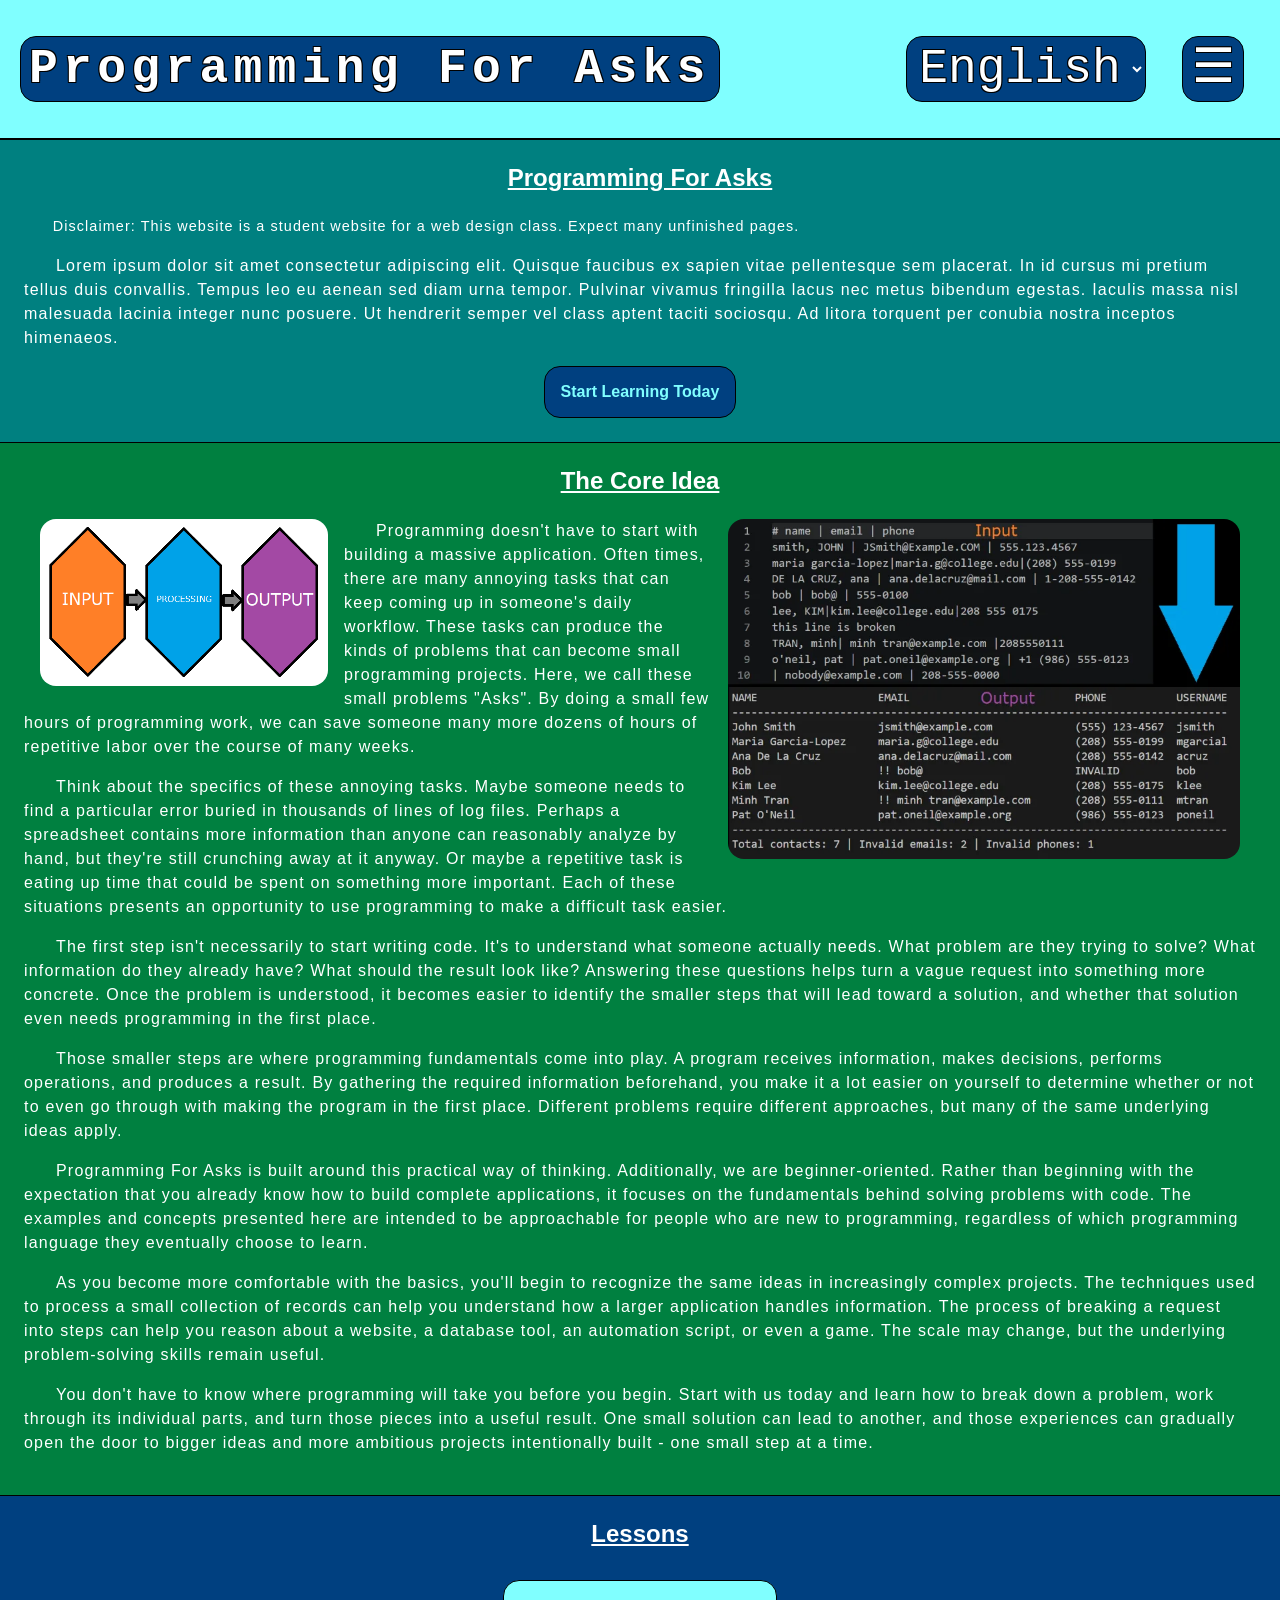
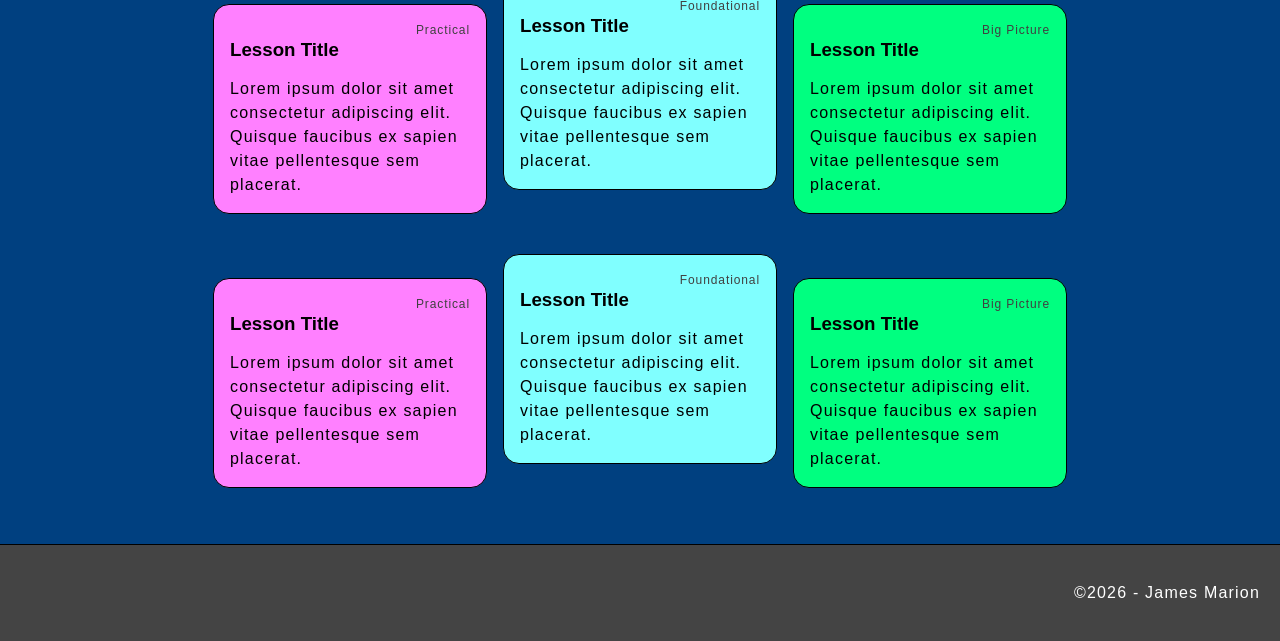
==== commit 5730e556: "Internationalization Update" ====
--- a/index.html
+++ b/index.html
@@ -7,241 +7,158 @@
     <title>Programming For Asks</title>
 
     <link rel="stylesheet" href="style.css">
-    <style>
-        #coreidea {
-            background-color: #008040;
-        }
-        .coreidea-image:first-of-type {
-            float: left;
-        }
-        .coreidea-image:first-of-type > img {
-            width: 9vw;
-        }
-        .coreidea-image:last-of-type {
-            float: right;
-        }
-        .coreidea-image:last-of-type > img {
-            width: 18vw;
-        }
-        .coreidea-image > img {
-            display: block;
-            max-width: 100%;
-            height: auto;
-            margin: 1em;
-            margin-top: 0;
-        }
-        #lessons {
-            background-color: #004080;
-        }
-
-        #lessons .cards {
-            display: flex;
-            justify-content: center;
-        }
-
-        /* Ensure each card has a standardized sizing and style */
-        #lessons .card {
-            padding: 1em;
-            padding-top: 1rem;
-            margin: 0.5em;
-            margin-bottom: 2em;
-            width: 15em;
-            height: 100%;
-            border-radius: 1rem;
-            border: 1px solid black;
-            color: #000000;
-        }
-
-        #lessons .card:hover {
-            border: 1px solid white;
-        }
-
-        #lessons .card .card-tag {
-            text-align: right;
-            font-size: 0.75em;
-            margin: 0;
-        }
-        #lessons .card .card-tag{
-            color: #404040;
-        }
-
-        #lessons .card p, #lessons .card h3 {
-            margin: 0;
-            text-indent: 0;
-        }
-        #lessons .card h3 {
-            margin-bottom: 1rem;
-        }
-        #lessons .card.foundational {
-            order: 0;
-            background-color: #80FFFF;
-        }
-        #lessons .card.practical {
-            order: -1;
-            background-color: #FF80FF;
-            margin-top: 2em;
-        }
-        #lessons .card.bigpicture {
-            order: 1;
-            background-color: #00FF80;
-            margin-top: 2em;
-        }
-
-        @media screen and (max-width: 3000px) {
-            .coreidea-image:first-of-type > img {
-                width: 15vw;
-            }
-            .coreidea-image:last-of-type > img {
-                width: 22vw;
-            }
-        }
-
-        @media screen and (max-width: 2000px) {
-            .coreidea-image:first-of-type > img {
-                width: 20vw;
-            }
-            .coreidea-image:last-of-type > img {
-                width: 35vw;
-            }
-        }
-
-        @media screen and (max-width: 1500px) {
-            .coreidea-image:first-of-type > img {
-                width: 18em;
-            }
-            .coreidea-image:last-of-type > img {
-                width: 32em;
-            }
-        }
-
-        @media screen and (max-width: 1250px) {
-            .coreidea-image:first-of-type > img {
-                width: 10em;
-            }
-            .coreidea-image:last-of-type > img {
-                width: 25em;
-            }
-        }
-
-        @media screen and (max-width: 700px) {
-            .coreidea-image:first-of-type > img {
-                width: 100%;
-            }
-            .coreidea-image:last-of-type > img {
-                width: 100%;
-            }
-            .coreidea-image > img {
-                margin: 0;
-                margin-bottom: 1em;
-            }
-            .coreidea-image {
-                width: 100%;
-            }
-            #lessons h2 {
-                margin-bottom: 0;
-            }
-            #lessons .cards {
-                flex-direction: column;
-                justify-content: space-around;
-                align-items: center;
-            }
-            #lessons .card {
-                margin: 0.5em 0;
-            }
-            #lessons .card:last-of-type {
-                margin-bottom: 0;
-            }
-            #lessons .card.foundational {
-                order: -1;
-            }
-            #lessons .card.practical {
-                order: 0;
-                margin-top: 0;
-            }
-            #lessons .card.bigpicture {
-                order: 1;
-                margin-top: 0;
-            }
-        }
-    </style>
+    <link rel="stylesheet" href="indexstyle.css">
+    <link rel="stylesheet" href="localizationstyle.css">
 </head>
 <body>
     <div class="header">
         <header>
-            <h1>Programming For Asks</h1>
+            <h1 lang="en">Programming For Asks</h1>
+            <h1 lang="ja">依頼に応えるプログラミング</h1>
         </header>
+        <div>
+            <select id="language-select" onchange="document.documentElement.lang = this.value;">
+                <option value="en">English</option>
+                <option value="ja">日本語</option>
+            </select>
+            <label for="language-select"><span lang="en" class="visually-hidden">Toggle language</span><span lang="ja" class="visually-hidden">言語切替</span></label>
+        </div>
         <nav>
             <input type="checkbox" name="nav-toggle" id="nav-toggle" />
-            <label for="nav-toggle" class="nav-toggle"><span class="visually-hidden">Toggle navigation</span></label>
+            <label for="nav-toggle" class="nav-toggle"><span lang="en" class="visually-hidden">Toggle navigation</span><span lang="ja" class="visually-hidden">ナビゲーション切替</span></label>
             <ul>
-                <li><a href="index.html"><div>Home</div></a></li>
-                <li><a href="foundational.html"><div>The Foundations</div></a></li>
-                <li><a href="practical.html"><div>In Practice</div></a></li>
-                <li><a href="bigpicture.html"><div>The Big Picture</div></a></li>
-                <li><a href="about.html"><div>About Me</div></a></li>
+                <li>
+                    <a href="index.html">
+                        <div>
+                            <span lang="en">Home</span>
+                            <span lang="ja">ホーム</span>
+                        </div>
+                    </a>
+                </li>
+                <li>
+                    <a href="foundational.html">
+                        <div>
+                            <span lang="en">The Foundations</span>
+                            <span lang="ja">基礎編</span>
+                        </div>
+                    </a>
+                </li>
+                <li>
+                    <a href="practical.html">
+                        <div>
+                            <span lang="en">In Practice</span>
+                            <span lang="ja">実践編</span>
+                        </div>
+                    </a>
+                </li>
+                <li>
+                    <a href="bigpicture.html">
+                        <div>
+                            <span lang="en">The Big Picture</span>
+                            <span lang="ja">全体像</span>
+                        </div>
+                    </a>
+                </li>
+                <li>
+                    <a href="about.html">
+                        <div>
+                            <span lang="en">About Me</span>
+                            <span lang="ja">自己紹介</span>
+                        </div>
+                    </a>
+                </li>
             </ul>
         </nav>
     </div>
     <main>
         <section id="landing">
-            <h2>Programming For Asks</h2>
-            <p style="font-size: 0.9em;">Disclaimer: This website is a student website for a web design class. Expect many unfinished pages.</p>
+            <h2 lang="en">Programming For Asks</h2>
+            <h2 lang="ja">依頼に応えるプログラミング</h2>
+            <p lang="en" style="font-size: 0.9em;">Disclaimer: This website is a student website for a web design class. Expect many unfinished pages.</p>
+            <p lang="ja" style="font-size: 0.9em;">注意：このウェブサイトはウェブデザインの授業のために制作した学生サイトです。未完成のページが多数あります。</p>
             <p>Lorem ipsum dolor sit amet consectetur adipiscing elit. Quisque faucibus ex sapien vitae pellentesque sem placerat. In id cursus mi pretium tellus duis convallis. Tempus leo eu aenean sed diam urna tempor. Pulvinar vivamus fringilla lacus nec metus bibendum egestas. Iaculis massa nisl malesuada lacinia integer nunc posuere. Ut hendrerit semper vel class aptent taciti sociosqu. Ad litora torquent per conubia nostra inceptos himenaeos.</p>
-            <a href="foundational.html">Start Learning Today</a>
+            <a href="foundational.html"><span lang="en">Start Learning Today</span><span lang="ja">今日から学び始める</span></a>
         </section>
         <section id="coreidea">
-            <h2>The Core Idea</h2>
+            <h2 lang="en">The Core Idea</h2>
+            <h2 lang="ja">核となる考え方</h2>
             <div>
                 <picture class="coreidea-image">
-                    <img src="ProcessingPipeline.png" alt="Keep it simple - process inputs into outputs" />
+                    <img lang="en" src="ProcessingPipeline_en.png" alt="Keep it simple - process inputs into outputs" />
+                    <img lang="ja" src="ProcessingPipeline_ja.png" alt="シンプルに考える — 入力を処理して出力に変える" />
                 </picture>
-                <picture class="coreidea-image">
-                    <source media="(max-width: 1500px)" srcset="ProcessingExample-768w.webp" type="image/webp">
-                    <source srcset="ProcessingExample-1048w.webp" type="image/webp">
-                    <img src="ProcessingExample.png" alt="Cleaning up poorly managed data is only one program away" />
+                <picture lang="en" class="coreidea-image">
+                    <source media="(max-width: 1500px)" srcset="ProcessingExample_en-768w.webp" type="image/webp">
+                    <source srcset="ProcessingExample_en-1048w.webp" type="image/webp">
+                    <img src="ProcessingExample_en.png" alt="Cleaning up poorly managed data is only one program away" />
                 </picture>
-                <p>Programming doesn't have to start with building a massive application. Often times, there are many annoying tasks that can keep coming up in someone's daily workflow. These tasks can produce the kinds of problems that can become small programming projects. Here, we call these small problems "Asks". By doing a small few hours of programming work, we can save someone many more dozens of hours of repetitive labor over the course of many weeks.</p>
-                <p>Think about the specifics of these annoying tasks. Maybe someone needs to find a particular error buried in thousands of lines of log files. Perhaps a spreadsheet contains more information than anyone can reasonably analyze by hand, but they're still crunching away at it anyway. Or maybe a repetitive task is eating up time that could be spent on something more important. Each of these situations presents an opportunity to use programming to make a difficult task easier.</p>
-                <p>The first step isn't necessarily to start writing code. It's to understand what someone actually needs. What problem are they trying to solve? What information do they already have? What should the result look like? Answering these questions helps turn a vague request into something more concrete. Once the problem is understood, it becomes easier to identify the smaller steps that will lead toward a solution, and whether that solution even needs programming in the first place.</p>
-                <p>Those smaller steps are where programming fundamentals come into play. A program receives information, makes decisions, performs operations, and produces a result. By gathering the required information beforehand, you make it a lot easier on yourself to determine whether or not to even go through with making the program in the first place. Different problems require different approaches, but many of the same underlying ideas apply.</p>
-                <p>Programming For Asks is built around this practical way of thinking. Additionally, we are beginner-oriented. Rather than beginning with the expectation that you already know how to build complete applications, it focuses on the fundamentals behind solving problems with code. The examples and concepts presented here are intended to be approachable for people who are new to programming, regardless of which programming language they eventually choose to learn.</p>
-                <p>As you become more comfortable with the basics, you'll begin to recognize the same ideas in increasingly complex projects. The techniques used to process a small collection of records can help you understand how a larger application handles information. The process of breaking a request into steps can help you reason about a website, a database tool, an automation script, or even a game. The scale may change, but the underlying problem-solving skills remain useful.</p>
-                <p>You don't have to know where programming will take you before you begin. Start with us today and learn how to break down a problem, work through its individual parts, and turn those pieces into a useful result. One small solution can lead to another, and those experiences can gradually open the door to bigger ideas and more ambitious projects intentionally built - one small step at a time.</p>
+                <picture lang="ja" class="coreidea-image">
+                    <source media="(max-width: 1500px)" srcset="ProcessingExample_ja-768w.webp" type="image/webp">
+                    <source srcset="ProcessingExample_ja-1048w.webp" type="image/webp">
+                    <img src="ProcessingExample_ja.png" alt="適切に管理されていないデータも、プログラムひとつで整理できる" />
+                </picture>
+                <p lang="en">Programming doesn't have to start with building a massive application. Often times, there are many annoying tasks that can keep coming up in someone's daily workflow. These tasks can produce the kinds of problems that can become small programming projects. Here, we call these small problems "Asks". By doing a small few hours of programming work, we can save someone many more dozens of hours of repetitive labor over the course of many weeks.</p>
+                <p lang="en">Think about the specifics of these annoying tasks. Maybe someone needs to find a particular error buried in thousands of lines of log files. Perhaps a spreadsheet contains more information than anyone can reasonably analyze by hand, but they're still crunching away at it anyway. Or maybe a repetitive task is eating up time that could be spent on something more important. Each of these situations presents an opportunity to use programming to make a difficult task easier.</p>
+                <p lang="en">The first step isn't necessarily to start writing code. It's to understand what someone actually needs. What problem are they trying to solve? What information do they already have? What should the result look like? Answering these questions helps turn a vague request into something more concrete. Once the problem is understood, it becomes easier to identify the smaller steps that will lead toward a solution, and whether that solution even needs programming in the first place.</p>
+                <p lang="en">Those smaller steps are where programming fundamentals come into play. A program receives information, makes decisions, performs operations, and produces a result. By gathering the required information beforehand, you make it a lot easier on yourself to determine whether or not to even go through with making the program in the first place. Different problems require different approaches, but many of the same underlying ideas apply.</p>
+                <p lang="en">Programming For Asks is built around this practical way of thinking. Additionally, we are beginner-oriented. Rather than beginning with the expectation that you already know how to build complete applications, it focuses on the fundamentals behind solving problems with code. The examples and concepts presented here are intended to be approachable for people who are new to programming, regardless of which programming language they eventually choose to learn.</p>
+                <p lang="en">As you become more comfortable with the basics, you'll begin to recognize the same ideas in increasingly complex projects. The techniques used to process a small collection of records can help you understand how a larger application handles information. The process of breaking a request into steps can help you reason about a website, a database tool, an automation script, or even a game. The scale may change, but the underlying problem-solving skills remain useful.</p>
+                <p lang="en">You don't have to know where programming will take you before you begin. Start with us today and learn how to break down a problem, work through its individual parts, and turn those pieces into a useful result. One small solution can lead to another, and those experiences can gradually open the door to bigger ideas and more ambitious projects intentionally built - one small step at a time.</p>
+                <p lang="ja">プログラミングは、大規模なアプリケーションを作ることから始める必要はありません。日々の仕事の中には、何度も繰り返される面倒な作業がたくさんあります。こうした作業が、小さなプログラミングプロジェクトにつながることもあります。このサイトでは、そのような小さな問題を「依頼」と呼びます。数時間かけて小さなプログラムを作るだけで、何週間にもわたって繰り返される作業を何十時間も削減できるかもしれません。</p>
+                <p lang="ja">こうした面倒な作業の具体的な内容を考えてみましょう。何千行ものログファイルから特定のエラーを探さなければならない人もいるでしょう。スプレッドシートには、誰でも手作業で簡単に分析できるとは限らないほどの情報が含まれているかもしれません。それでも、誰かがその情報を処理し続けています。あるいは、もっと重要なことに使えるはずの時間を、単純な繰り返し作業に費やしているのかもしれません。こうした状況はどれも、プログラミングによって作業を簡単にできる機会です。</p>
+                <p lang="ja">最初のステップは、必ずしもコードを書き始めることではありません。まず、相手が実際に何を必要としているのかを理解することです。どんな問題を解決しようとしているのでしょうか。すでにどのような情報を持っているのでしょうか。最終的にどのような結果を求めているのでしょうか。こうした質問に答えることで、曖昧な依頼をより具体的なものにできます。問題を理解すれば、解決策を考えるために必要な小さなステップを見つけやすくなります。また、そもそもプログラムを作る必要があるのかどうかも判断しやすくなります。</p>
+                <p lang="ja">こうした小さなステップこそ、プログラミングの基礎知識が役立つ場面です。プログラムは情報を受け取り、判断し、処理を行い、結果を生み出します。必要な情報をあらかじめ集めておけば、プログラムを作るべきかどうかを判断しやすくなります。問題によって適切な解決方法は異なりますが、その多くには共通する考え方があります。</p>
+                <p lang="ja">依頼に応えるプログラミング は、このような実践的な考え方を中心に構成されています。また、プログラミング初心者にも取り組みやすい内容を目指しています。最初から完成されたアプリケーションの作り方を知っていることを前提とするのではなく、コードを使って問題を解決するための基本に焦点を当てています。ここで紹介する例や考え方は、最終的にどのプログラミング言語を選ぶ場合でも理解しやすいものです。</p>
+                <p lang="ja">基礎に慣れてくると、より複雑なプロジェクトにも同じ考え方が使われていることに気づくでしょう。少量のデータを処理するための技術は、より大きなアプリケーションがどのように情報を扱うのかを理解する助けになります。依頼を小さなステップに分ける方法は、ウェブサイト、データベースツール、自動化スクリプト、さらにはゲームについて考えるときにも役立ちます。規模が変わっても、問題を解決するための基本的なスキルは変わりません。</p>
+                <p lang="ja">プログラミングを始める前に、それが将来どこにつながるのかを知っておく必要はありません。まずは今日から一緒に始めてみましょう。問題を小さな部分に分け、それぞれに取り組みながら、役立つ結果へとつなげる方法を学んでいきます。小さな解決策が次の解決策につながり、そうした経験を積み重ねることで、より大きなアイデアや、さらに意欲的なプロジェクトへの扉が少しずつ開かれていきます。一歩ずつ、着実に進んでいきましょう。</p>
             </div>
         </section>
         <section id="lessons">
-            <h2>Lessons</h2>
+            <h2 lang="en">Lessons</h2>
+            <h2 lang="ja">レッスン</h2>
             <div class="cards">
                 <div class="card practical">
-                    <p class="card-tag">Practical</p>
-                    <h3>Lesson Title</h3>
+                    <p lang="en" class="card-tag">Practical</p>
+                    <p lang="ja" class="card-tag">実践</p>
+                    <h3 lang="en">Lesson Title</h3>
+                    <h3 lang="ja">レッスンタイトル</h3>
                     <p>Lorem ipsum dolor sit amet consectetur adipiscing elit. Quisque faucibus ex sapien vitae pellentesque sem placerat.</p>
                 </div>
                 <div class="card foundational">
-                    <p class="card-tag">Foundational</p>
-                    <h3>Lesson Title</h3>
+                    <p lang="en" class="card-tag">Foundational</p>
+                    <p lang="ja" class="card-tag">基礎</p>
+                    <h3 lang="en">Lesson Title</h3>
+                    <h3 lang="ja">レッスンタイトル</h3>
                     <p>Lorem ipsum dolor sit amet consectetur adipiscing elit. Quisque faucibus ex sapien vitae pellentesque sem placerat.</p>
                 </div>
                 <div class="card bigpicture">
-                    <p class="card-tag">Big Picture</p>
-                    <h3>Lesson Title</h3>
+                    <p lang="en" class="card-tag">Big Picture</p>
+                    <p lang="ja" class="card-tag">全体像</p>
+                    <h3 lang="en">Lesson Title</h3>
+                    <h3 lang="ja">レッスンタイトル</h3>
                     <p>Lorem ipsum dolor sit amet consectetur adipiscing elit. Quisque faucibus ex sapien vitae pellentesque sem placerat.</p>
                 </div>
             </div>
             <div class="cards">
                 <div class="card practical">
-                    <p class="card-tag">Practical</p>
-                    <h3>Lesson Title</h3>
+                    <p lang="en" class="card-tag">Practical</p>
+                    <p lang="ja" class="card-tag">実践</p>
+                    <h3 lang="en">Lesson Title</h3>
+                    <h3 lang="ja">レッスンタイトル</h3>
                     <p>Lorem ipsum dolor sit amet consectetur adipiscing elit. Quisque faucibus ex sapien vitae pellentesque sem placerat.</p>
                 </div>
                 <div class="card foundational">
-                    <p class="card-tag">Foundational</p>
-                    <h3>Lesson Title</h3>
+                    <p lang="en" class="card-tag">Foundational</p>
+                    <p lang="ja" class="card-tag">基礎</p>
+                    <h3 lang="en">Lesson Title</h3>
+                    <h3 lang="ja">レッスンタイトル</h3>
                     <p>Lorem ipsum dolor sit amet consectetur adipiscing elit. Quisque faucibus ex sapien vitae pellentesque sem placerat.</p>
                 </div>
                 <div class="card bigpicture">
-                    <p class="card-tag">Big Picture</p>
-                    <h3>Lesson Title</h3>
+                    <p lang="en" class="card-tag">Big Picture</p>
+                    <p lang="ja" class="card-tag">全体像</p>
+                    <h3 lang="en">Lesson Title</h3>
+                    <h3 lang="ja">レッスンタイトル</h3>
                     <p>Lorem ipsum dolor sit amet consectetur adipiscing elit. Quisque faucibus ex sapien vitae pellentesque sem placerat.</p>
                 </div>
             </div>
@@ -251,4 +168,4 @@
         <p>&copy;2026 - James Marion</p>
     </footer>
 </body>
-</html>+</html>
--- a/style.css
+++ b/style.css
@@ -20,6 +20,7 @@
     margin: 0;
     /* Push the bottom of the page slightly farther away to allow scrolling down beyond the bottom of the page a little */
     margin-bottom: 2.5rem;
+    background-color: #80FFFF;
 }
 
 /* Standardize some settings across browsers in case some have weird defaults */
@@ -243,7 +244,7 @@
     color: #80FFFF;
     font-weight: bold;
     border: 1px solid black;
-    border-radius: 1em;
+    border-radius: 1rem;
     width: fit-content;
     margin: 0em auto;
     margin-top: 1em;
--- a/indexstyle.css
+++ b/indexstyle.css
@@ -0,0 +1,155 @@
+#coreidea {
+    background-color: #008040;
+}
+.coreidea-image:first-of-type {
+    float: left;
+}
+.coreidea-image:first-of-type > img {
+    width: 9vw;
+}
+.coreidea-image:not(:first-of-type) {
+    float: right;
+}
+.coreidea-image:not(:first-of-type) > img {
+    width: 18vw;
+}
+.coreidea-image > img {
+    display: block;
+    max-width: 100%;
+    height: auto;
+    margin: 1em;
+    margin-top: 0;
+}
+#lessons {
+    background-color: #004080;
+}
+
+#lessons .cards {
+    display: flex;
+    justify-content: center;
+}
+
+/* Ensure each card has a standardized sizing and style */
+#lessons .card {
+    padding: 1em;
+    padding-top: 1rem;
+    margin: 0.5em;
+    margin-bottom: 2em;
+    width: 15em;
+    height: 100%;
+    border-radius: 1rem;
+    border: 1px solid black;
+    color: #000000;
+}
+
+#lessons .card:hover {
+    border: 1px solid white;
+}
+
+#lessons .card .card-tag {
+    text-align: right;
+    font-size: 0.75em;
+    margin: 0;
+}
+#lessons .card .card-tag{
+    color: #404040;
+}
+
+#lessons .card p, #lessons .card h3 {
+    margin: 0;
+    text-indent: 0;
+}
+#lessons .card h3 {
+    margin-bottom: 1rem;
+}
+#lessons .card.foundational {
+    order: 0;
+    background-color: #80FFFF;
+}
+#lessons .card.practical {
+    order: -1;
+    background-color: #FF80FF;
+    margin-top: 2em;
+}
+#lessons .card.bigpicture {
+    order: 1;
+    background-color: #00FF80;
+    margin-top: 2em;
+}
+
+@media screen and (max-width: 3000px) {
+    .coreidea-image:first-of-type > img {
+        width: 15vw;
+    }
+    .coreidea-image:not(:first-of-type) > img {
+        width: 22vw;
+    }
+}
+
+@media screen and (max-width: 2000px) {
+    .coreidea-image:first-of-type > img {
+        width: 20vw;
+    }
+    .coreidea-image:not(:first-of-type) > img {
+        width: 35vw;
+    }
+}
+
+@media screen and (max-width: 1500px) {
+    .coreidea-image:first-of-type > img {
+        width: 18em;
+    }
+    .coreidea-image:not(:first-of-type) > img {
+        width: 32em;
+    }
+}
+
+@media screen and (max-width: 1250px) {
+    .coreidea-image:first-of-type > img {
+        width: 10em;
+    }
+    .coreidea-image:not(:first-of-type) > img {
+        width: 25em;
+    }
+}
+
+@media screen and (max-width: 700px) {
+    .coreidea-image:first-of-type > img {
+        width: 100%;
+    }
+    .coreidea-image:not(:first-of-type) > img {
+        width: 100%;
+    }
+    .coreidea-image > img {
+        margin: 0;
+        margin-bottom: 1em;
+    }
+    .coreidea-image {
+        width: 100%;
+    }
+    #lessons h2 {
+        margin-bottom: 0;
+    }
+    #lessons .cards {
+        flex-direction: column;
+        justify-content: space-around;
+        align-items: center;
+    }
+    #lessons .card {
+        margin: 0.5em 0;
+    }
+    #lessons .card:last-of-type {
+        margin-bottom: 0;
+    }
+    #lessons .card.foundational {
+        order: -1;
+    }
+    #lessons .card.practical {
+        order: 0;
+        margin-top: 0;
+    }
+    #lessons .card.bigpicture {
+        order: 1;
+        margin-top: 0;
+    }
+}
--- a/localizationstyle.css
+++ b/localizationstyle.css
@@ -0,0 +1,60 @@
+*[lang]:not(html) {
+    display: none;
+}
+
+#language-select {
+    font-family: Consolas, 'Courier New', Courier, monospace;
+    width: 15rem;
+    padding: 0rem;
+    padding-top: 0.25rem;
+    padding-bottom: 0.25rem;
+    color: white;
+    font-size: 3rem;
+    text-shadow: 1px 1px #000000, -1px 1px #000000, 1px -1px #000000, -1px -1px #000000;
+    background-color: #004080;
+    border: 1px solid black;
+    border-radius: 1rem;
+    outline: 0;
+    line-height: 1;
+    text-align: center;
+}
+
+#language-select:focus-visible {
+    outline: 5px solid red;
+}
+#language-select option {
+    font-size: 1.5rem;
+    text-align: center;
+}
+
+body:has(#language-select > option[value="en"]:checked) *[lang="en"] {
+    display: inherit;
+}
+
+body:has(#language-select > option[value="ja"]:checked) *[lang="ja"] {
+    display: inherit;
+}
+
+@media screen and (max-width: 975px) {
+    #language-select {
+        font-size: 5vw;
+    }
+}
+@media screen and (max-width: 700px) {
+    .header div:has(#language-select) {
+        display: flex;
+        flex-direction: column;
+        align-items: center;
+        padding: 0;
+        padding-bottom: 1.25rem;
+        box-sizing: content-box;
+    }
+
+    .header nav .nav-toggle {
+        display: flex;
+        flex-direction: column;
+        align-items: center;
+        padding: 0;
+        padding-bottom: 1.25rem;
+    }
+}
